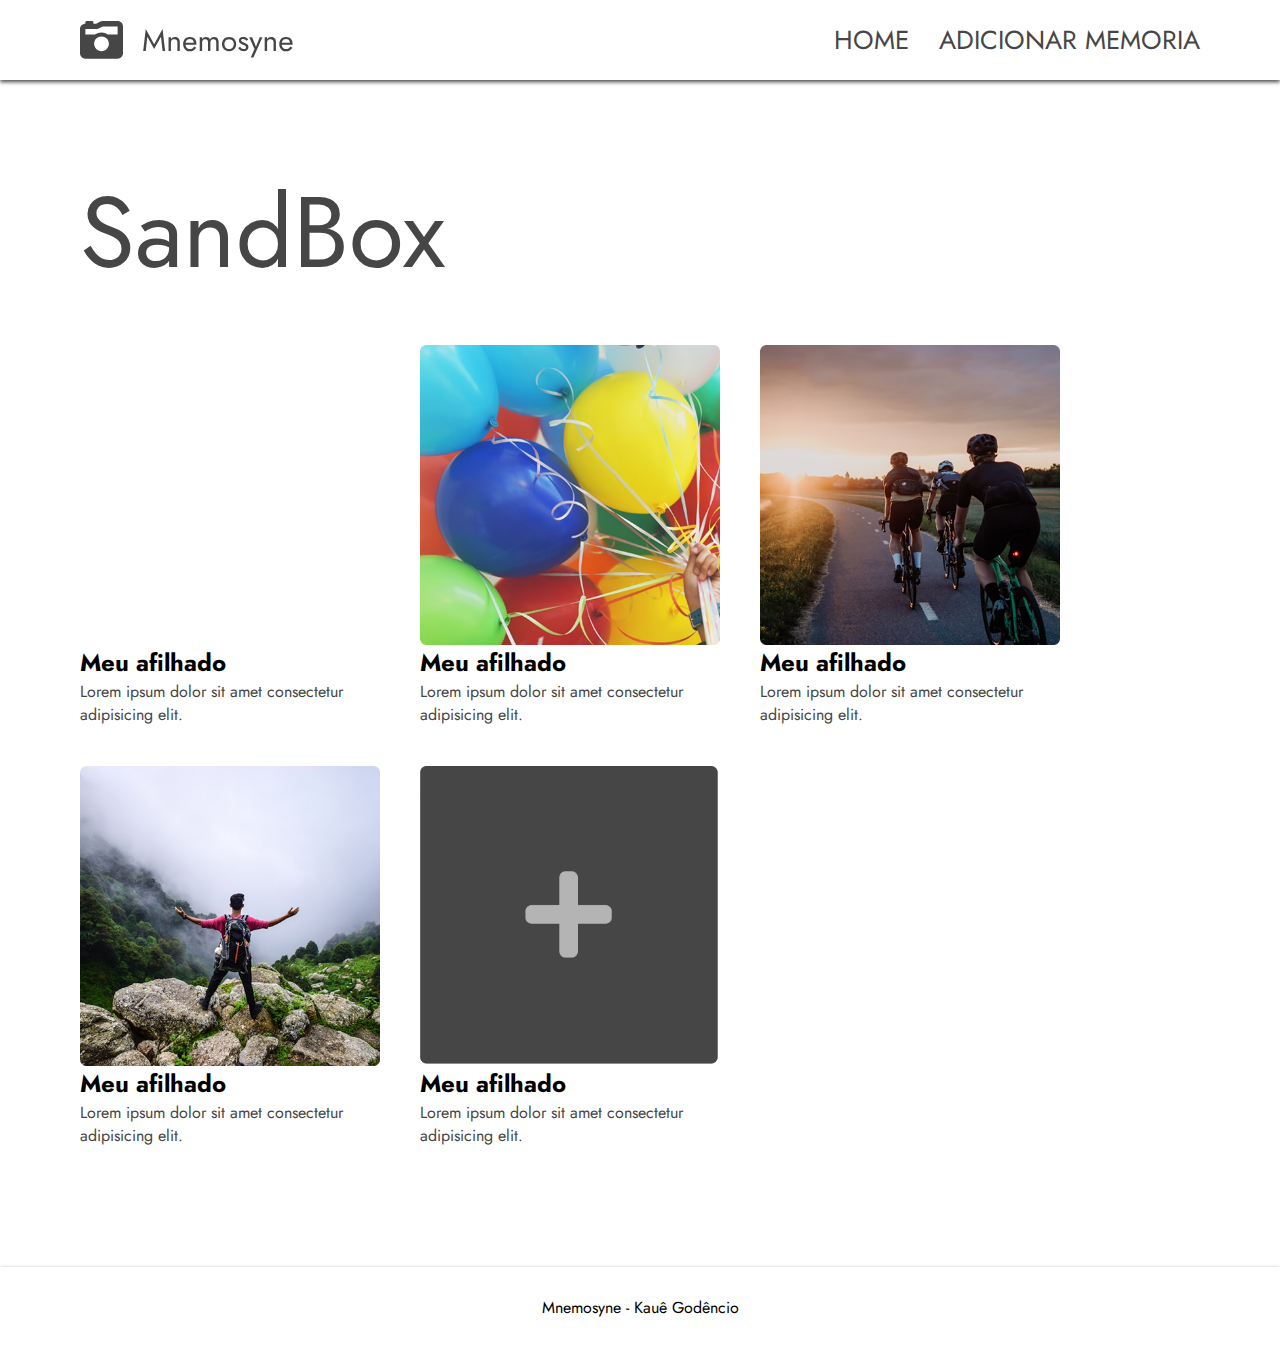
==== Sandbox/index.html @ 85f91268 "iniciei o projeto" ====
<!DOCTYPE html> <!-- Dizendo pro html o tipo de arquivo -->
<html lang="pt-BR">

<head> <!-- configuração do site -->

    <meta charset="UTF-8">
    <title>Mnemosyne - Home</title>
    <link rel="stylesheet" href="sendbox.css">
    <link rel="stylesheet" href="../assets/styles/global.css">

</head>

<body> <!-- body = corpo do site -->

    <header class="app-header"> <!-- cabecalho do site -->

        <img src="../assets/icons/mnemosyne-logo.svg" alt="Logo do site Mnemosyne.">

        <div class="links">

            <a href="">HOME</a>
            <a href="">ADICIONAR MEMORIA</a>

        </div>

    </header>

    <main class="app-main "> <!-- conteudo do site -->
        <h1>SandBox</h1>

        <div class="memories-container ">
            <div class="memory-card">
                <div class="image"></div>
                <h2>Meu afilhado</h2>
                <p>Lorem ipsum dolor sit amet consectetur adipisicing elit. </p>
            </div>

            <div class="memory-card">
                <div class="image2"> </div>
                <h2>Meu afilhado</h2>
                <p>Lorem ipsum dolor sit amet consectetur adipisicing elit. </p>
            </div>
            <div class="memory-card">
                <div class="image3"> </div>
                <h2>Meu afilhado</h2>
                <p>Lorem ipsum dolor sit amet consectetur adipisicing elit. </p>
            </div>
           
            <div class="memory-card">
                <div class="image4"> </div>
                <h2>Meu afilhado</h2>
                <p>Lorem ipsum dolor sit amet consectetur adipisicing elit. </p>
            </div>
         
            <div class="memory-card">
                <div class="adicionar"> <p>Xtetstet</p></div>
                <h2>Meu afilhado</h2>
                <p>Lorem ipsum dolor sit amet consectetur adipisicing elit. </p>
            </div>
         
           
        
        </div>
       
      

    </main>

    <footer class="app-footer "> <!-- rodape do site -->
        <p>Mnemosyne - Kauê Godêncio </p>
    </footer>

    <script src="script.js"> </script>

</body>

</html>
---- Sandbox/sendbox.css ----
@import url('https://fonts.googleapis.com/css2?family=Jost:ital,wght@0,100..900;1,100..900&display=swap');

* { /* significa todas as tags */

    margin: 0px;
    padding: 0px;

    font-family: "Jost";

}

.app-header {

    /* Estilizacao aqui dentro */
    height: 80px;

    display: flex; /* Muda a orientação para lado-a-lado */
    align-items: center; /* Deixa o texto centralizado verticalmente */
    justify-content: space-between; /* Joga os elementos para os cantos */

    padding-left: 80px;
    padding-right: 80px;

    box-shadow: 0px 2px 4px #464646;

}

.links a {
    font-size: 26px;
    text-decoration: none; /* Tira o traço de baixo da fonte */
    color: #464646;    
    padding-left: 25px;

}

.app-main{
    padding: 80px;

}

.memory-card {
    width: 300px ;
    margin-right: 40px;
    margin-bottom: 40px;
    transition: all ease 0.3s;
}


.memory-card:hover{
    scale: 1.02;
    cursor: pointer;
    box-shadow: 2px 2px 2x 2px #464646;
    

}

.memory-card .image { 
    height: 300px;
    width: 100;
    background: url(/assets/imgs/bg1.png);
    background-size: cover;

    
}
.memory-card .image2 { 
    height: 300px;
    width: 100;
    background: url(/assets/imgs/img-2.png);
    background-size: cover;

    
}
.memory-card .image3 { 
    height: 300px;
    width: 100;
    background: url(/assets/imgs/img-3.png);
    background-size: cover;

    
}
.memory-card .image4 { 
    height: 300px;
    width: 100;
    background: url(/assets/imgs/img-4.png);
    background-size: cover;

    
}
.memory-card .adicionar  { 
    height: 300px;
    width: 100;
    background: url(/assets/imgs/add.png);
    background-size: cover;
    color: #B4B4B4 !important ;
    font-size: 30px;
   
}

.memory-card p {
    color: #464646;
}

.memories-container{
    display: flex;
    flex-wrap: wrap;
}


.app-footer {
    height: 80px;
    display: flex;
    align-items: center;
    justify-content: center;
    padding-left: 80px;
    padding-right: 80px;
    box-shadow: 0px 2px 4px #464646;
}

/* .memory-card .image:nth-child(odd){ 
    height: 300px;
    width: 300px;

    
} */
---- assets/styles/global.css ----
h1 {

    font-size: 100px;
    font-weight: normal;
    margin-bottom: 40px;
    color: #464646;

}
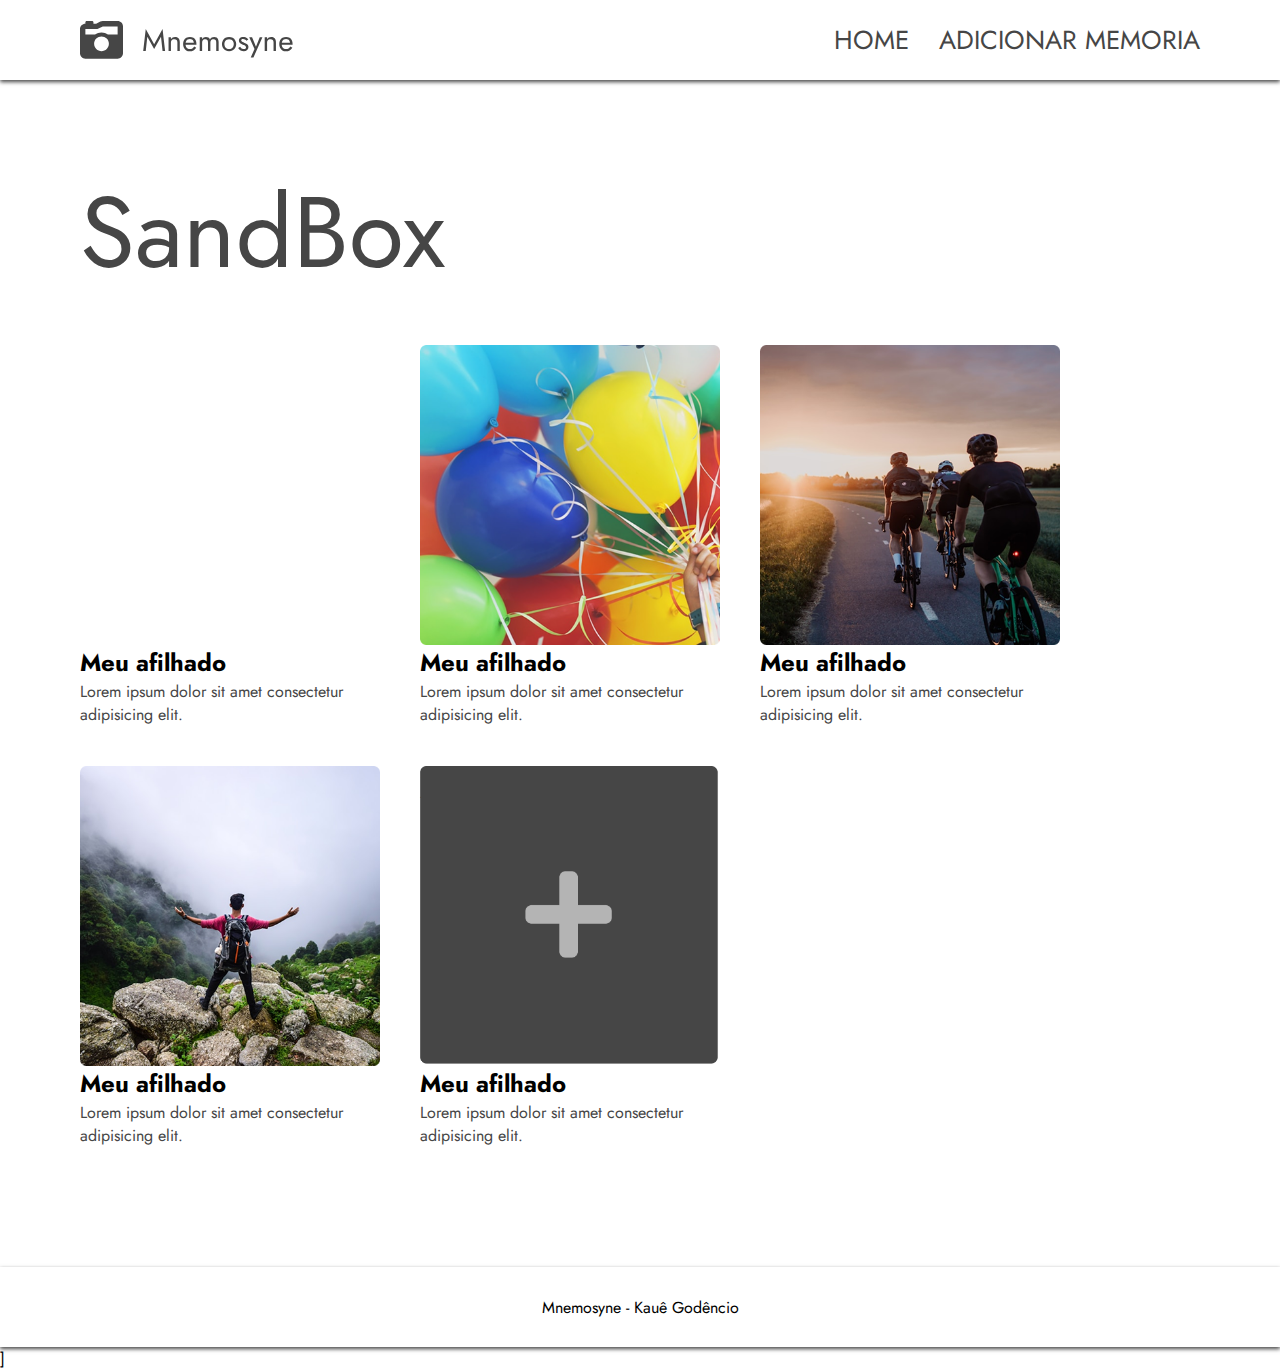
==== commit 25352694: "aula de for e white" ====
--- a/Sandbox/index.html
+++ b/Sandbox/index.html
@@ -69,9 +69,11 @@
     <footer class="app-footer "> <!-- rodape do site -->
         <p>Mnemosyne - Kauê Godêncio </p>
     </footer>
-
-    <script src="script.js"> </script>
-
+<!-- 
+    <script src="script.js"> </script> -->
+<!--     <script src="condicionais.js"> </script> -->]
+    
+<script src="repeticoes.js"></script>
 </body>
 
 </html>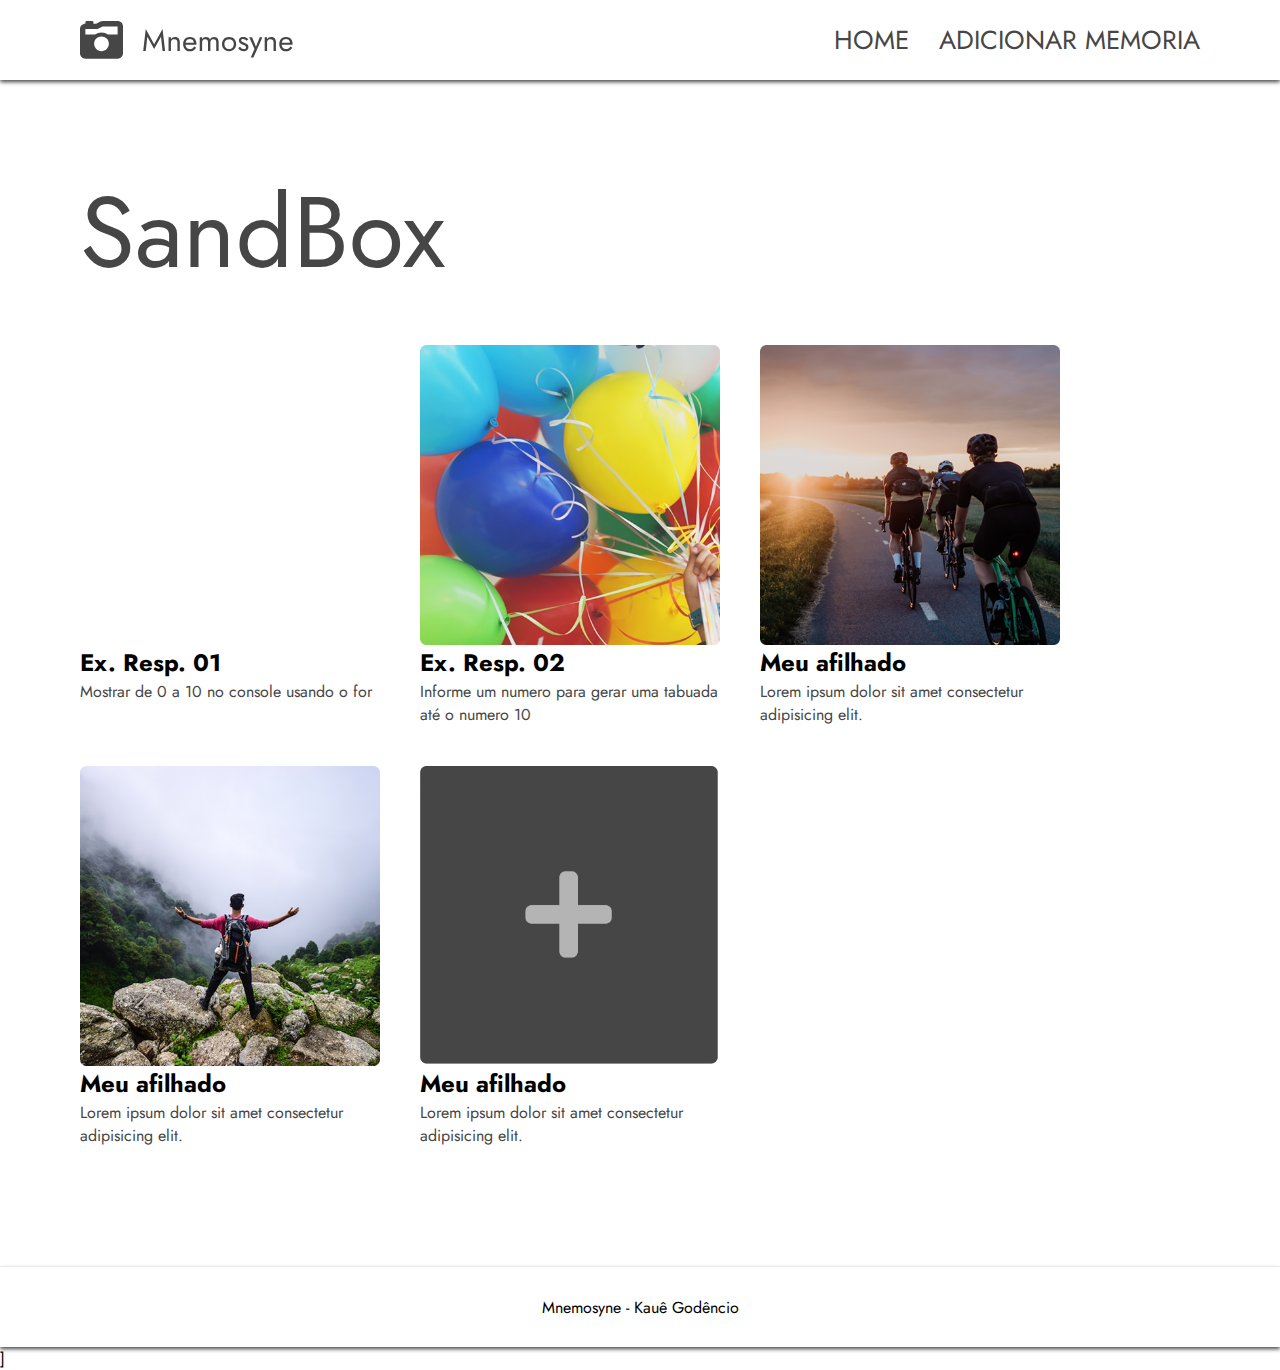
==== commit 7cf4eace: "ajuste javascript" ====
--- a/Sandbox/index.html
+++ b/Sandbox/index.html
@@ -29,51 +29,56 @@
         <h1>SandBox</h1>
 
         <div class="memories-container ">
-            <div class="memory-card">
+            <div class="memory-card" onclick="exercicioRep01()">
                 <div class="image"></div>
+                <h2>Ex. Resp. 01</h2>
+                <p>Mostrar de 0 a 10 no console usando o for </p>
+            </div>
+
+            <div class="memory-card" onclick="exercicioRep02()">
+                <div class="image2"> </div>
+                <h2>Ex. Resp. 02</h2>
+                <p>Informe um numero para gerar uma tabuada até o numero 10</p>
+            </div>
+            <div class="memory-card" >
+                <div class="image3"> </div>
                 <h2>Meu afilhado</h2>
                 <p>Lorem ipsum dolor sit amet consectetur adipisicing elit. </p>
             </div>
 
             <div class="memory-card">
-                <div class="image2"> </div>
-                <h2>Meu afilhado</h2>
-                <p>Lorem ipsum dolor sit amet consectetur adipisicing elit. </p>
-            </div>
-            <div class="memory-card">
-                <div class="image3"> </div>
-                <h2>Meu afilhado</h2>
-                <p>Lorem ipsum dolor sit amet consectetur adipisicing elit. </p>
-            </div>
-           
-            <div class="memory-card">
                 <div class="image4"> </div>
                 <h2>Meu afilhado</h2>
                 <p>Lorem ipsum dolor sit amet consectetur adipisicing elit. </p>
             </div>
-         
+
             <div class="memory-card">
-                <div class="adicionar"> <p>Xtetstet</p></div>
+                <div class="adicionar">
+                    <p>Xtetstet</p>
+                </div>
                 <h2>Meu afilhado</h2>
                 <p>Lorem ipsum dolor sit amet consectetur adipisicing elit. </p>
             </div>
-         
-           
-        
+
+
+
         </div>
-       
-      
+        <div class="logs">
+
+        </div>
+
+
 
     </main>
 
     <footer class="app-footer "> <!-- rodape do site -->
         <p>Mnemosyne - Kauê Godêncio </p>
     </footer>
-<!-- 
+    <!-- 
     <script src="script.js"> </script> -->
-<!--     <script src="condicionais.js"> </script> -->]
-    
-<script src="repeticoes.js"></script>
+    <!--     <script src="condicionais.js"> </script> -->]
+
+    <script src="repeticoes.js"></script>
 </body>
 
 </html>